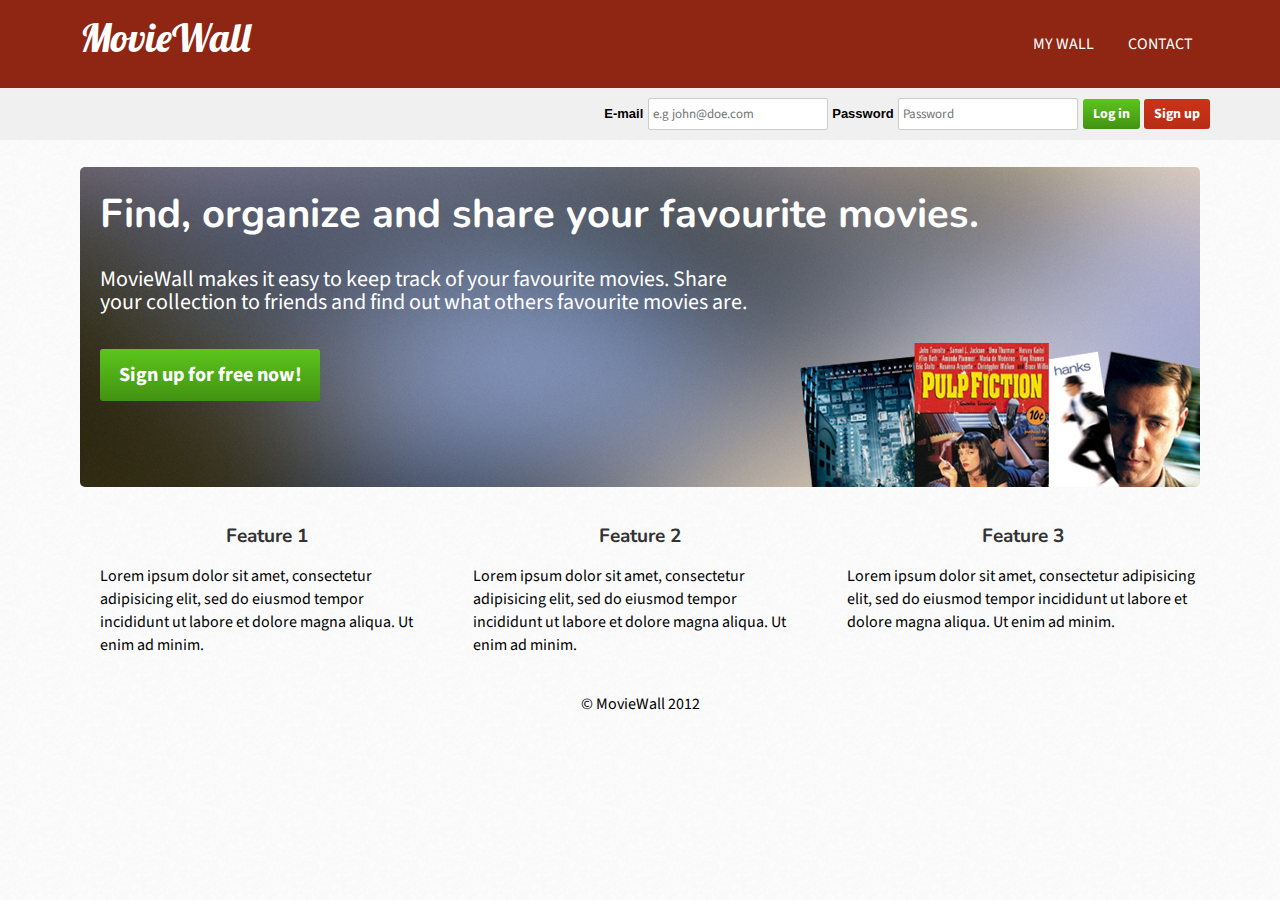
==== index.html @ 25724155 "added register" ====
<!DOCTYPE html>
<html lang="en">
	<head>
		<meta charset="utf-8">
		<title>MovieWall</title>
		<meta name="description" content="">
		<meta name="viewport" content="width=device-width">

		<link rel="apple-touch-icon-precomposed" sizes="144x144" href="img/touch/apple-touch-icon-144x144-precomposed.png">
		<link rel="apple-touch-icon-precomposed" sizes="114x114" href="img/touch/apple-touch-icon-114x114-precomposed.png">
		<link rel="apple-touch-icon-precomposed" sizes="72x72" href="img/touch/apple-touch-icon-72x72-precomposed.png">
		<link rel="apple-touch-icon-precomposed" href="img/touch/apple-touch-icon-57x57-precomposed.png">
		<link rel="shortcut icon" href="img/touch/apple-touch-icon.png">

		<link href='http://fonts.googleapis.com/css?family=Source+Sans+Pro|Lobster|Nunito' rel='stylesheet' type='text/css'>
		<link rel="stylesheet" href="css/normalize.css">
		<link rel="stylesheet" href="css/simplegrid.css" >
		<link rel="stylesheet" href="css/style.css">
		<script src="js/modernizr-2.6.1.min.js"></script>
	</head>
	<body>
		<header>

			<div class="grid header-main">
				<a class="logo" href="index.html">MovieWall</a>

				<nav>
					<ul>
						<li><a href="wall.html">My wall</a></li>
						<li><a href="contact.html">Contact</a></li>
					</ul>
				</nav>
			</div> <!--end .header-main-->

			<div class="header-sub">
				<div class="grid header-sub-inner">
					<form class="login" action="" method="post">
						<label for="username">E-mail</label>
						<input type="email" name="e-mail" placeholder="e.g john@doe.com" required="required">
						<label for="password">Password</label>
						<input type="password" name="password" placeholder="Password" required="required">
						<input class="button btn-green" name="submit" type="submit" value="Log in">
						<input class="button btn-red" name="register" type="submit" value="Sign up">
					</form>
				</div> <!--end .header-sub-->
			</div>
		</header>

		<div class="grid wrapper">

			<div class="welcome">
				<h1>Find, organize and share your favourite movies.</h1>
				<p>
					MovieWall makes it easy to keep track of your favourite movies. Share your collection to friends and find
					out what others favourite movies are.
				</p>
				<a class="button" href="register.html">Sign up for free now!</a>
			</div> <!--end .welcome-->
			
			<div class="feature-wrap grid">
				<article class="col-4-12">
					<h2>Feature 1</h2>
					<p>
						Lorem ipsum dolor sit amet, consectetur adipisicing elit, sed do eiusmod tempor incididunt ut labore et dolore magna aliqua. Ut enim ad minim.
					</p>
				</article>
				
				<article class="col-4-12">
					<h2>Feature 2</h2>
					<p>
						Lorem ipsum dolor sit amet, consectetur adipisicing elit, sed do eiusmod tempor incididunt ut labore et dolore magna aliqua. Ut enim ad minim.
					</p>
				</article>
				
				<article class="col-4-12">
					<h2>Feature 3</h2>
					<p>
						Lorem ipsum dolor sit amet, consectetur adipisicing elit, sed do eiusmod tempor incididunt ut labore et dolore magna aliqua. Ut enim ad minim.
					</p>
				</article>
			</div> <!--end .feature-wrap-->
						
			<footer>
				<p>&copy; MovieWall 2012</p>
			</footer>
		</div> <!--end .wrapper-->
	</body>
</html>
---- css/simplegrid.css ----
/*
  Simple Grid
  Learn More - http://dallasbass.com/simple-grid-a-lightweight-responsive-css-grid/
  Project Page - http://thisisdallas.github.com/Simple-Grid/
  Author - Dallas Bass
  Site - dallasbass.com
*/

*, *:after, *:before {
	-webkit-box-sizing: border-box;
	-moz-box-sizing: border-box;
	box-sizing: border-box;
}

body {
	margin: 0px;
}

[class*='col-'] {
	float: left;
	padding-right: 20px;
}

[class*='col-']:last-of-type {
	padding-right: 0px;
}

.grid {
	width: 100%;
	max-width: 1140px;
	margin: 0 auto;
	overflow: hidden;
}

.grid:after {
	content: "";
	display: table;
	clear: both;
}

.grid-pad {
	padding: 20px 0 0px 20px;
}

.grid-pad > [class*='col-']:last-of-type {
	padding-right: 20px;
}

/* Content Columns */

.col-1-1 {
	width: 100%;
}
.col-2-3, .col-8-12 {
	width: 66.66%;
}

.col-1-2, .col-6-12 {
	width: 50%;
}

.col-1-3, .col-4-12 {
	width: 33.33%;
}

.col-1-4, .col-3-12 {
	width: 25%;
}

.col-1-5 {
	width: 20%;
}

.col-1-6, .col-2-12 {
	width: 16.667%;
}

.col-1-7 {
	width: 14.28%;
}

.col-1-8 {
	width: 12.5%;
}

.col-1-9 {
	width: 11.1%;
}

.col-1-10 {
	width: 10%;
}

.col-1-11 {
	width: 9.09%;
}

.col-1-12 {
	width: 8.33%
}

/* Layout Columns */

.col-11-12 {
	width: 91.66%
}

.col-10-12 {
	width: 83.333%;
}

.col-9-12 {
	width: 75%;
}

.col-5-12 {
	width: 41.66%;
}

.col-7-12 {
	width: 58.33%
}
---- css/style.css ----
/*
  General
*/
  html {
    background: url('../img/cream_dust.png');
  }
  
  img, iframe {
    display: block;
    max-width: 100%;
    height: auto;
  }
  
  .wrapper {
    padding: 0 10px;
  }
  
  .main-content, .register {
    background-color: #fff;
    margin-top: 20px;
    padding: 0 10px;
    border-radius: 5px;
    border: 1px solid #e1e1e4;
  }
  
  .fine-print {
    font-size: 13px;
    color: #48484c;
    font-style: italic;
  }
/*
  Image replacement HTML5 Boilerplate
*/
  .ir {
      background-color: transparent;
      border: 0;
      overflow: hidden;
      /* IE 6/7 fallback */
      *text-indent: -9999px;
  }
  
  .ir:before {
      content: "";
      display: block;
      width: 0;
      height: 100%;
  }

/*
  Typography
*/
  h1, h2, h3, h4 {
    font-family: 'Nunito', Arial, sans-serif;
    color: #333333;
  }
  
  h1 {
    font-size: 36px;
  }
  
  h2 {
    font-size: 19px;
  }
  
  h3 {
    font-size: 17px;
  }
  
  p, a {
    font-family: "Source Sans Pro", Helvetica, sans-serif;
  }
  
  a {
    color: #7F94B0;
    text-decoration: none;
  }
  
  p {
    font-size: 16px;
    line-height: 23px;
  }
  
  a:hover {
    text-decoration: underline;
  }
  
  li {
    margin: 5px 0;
  }
/*
  Button
*/
  .button {
    display: block;
    padding: 5px;
    border-radius: 3px;
    color: #fff;
    font-family: "Source Sans Pro", Helvetica, sans-serif;
    font-size: 14px;
    font-weight: bold;
    text-align: center;
  }
  
  .button:hover {
    text-decoration: none;
  }
  
    
  .btn-green {
    background-image: #429212;
    background-image: -webkit-linear-gradient(bottom, #429212, #5cc51d);
    background-image: -moz-linear-gradient(bottom, #429212, #5cc51d);
    background-image: -o-linear-gradient(bottom, #429212, #5cc51d);
    background-image: -ms-linear-gradient(bottom, #429212, #5cc51d);
    background-image: linear-gradient(bottom, #429212, #5cc51d);
  }
  
 .btn-red {
    background-image: #b72d16;
    background-image: -webkit-linear-gradient(bottom, #b72d16, #cd3217);
    background-image: -moz-linear-gradient(bottom, #b72d16, #cd3217);
    background-image: -o-linear-gradient(bottom, #b72d16, #cd3217);
    background-image: -ms-linear-gradient(bottom, #b72d16, #cd3217);
    background-image: linear-gradient(bottom, #b72d16, #cd3217);
  }


/*
  Forms
*/
  form {
    margin-bottom: 20px;
  }
  
  fieldset {
    margin-bottom: 20px;
  }
  
  input[type="text"],
  input[type="password"],
  input[type="email"],
  textarea,
  select {
    border: 1px solid #ccc;
    padding: 6px 4px;
    outline: none;
    -moz-border-radius: 2px;
    -webkit-border-radius: 2px;
    border-radius: 2px;
    font-family: "Source Sans Pro", Helvetica, sans-serif;
    font-size: 13px;
    color: #777;
    margin: 0;
    width: 400px;
    max-width: 100%;
    display: block;
    margin-bottom: 20px;
    background: #fff;
  }
  
  select {
    padding: 0;
  }
  
  input[type="text"]:focus,
  input[type="password"]:focus,
  input[type="email"]:focus,
  textarea:focus {
    border: 1px solid #aaa;
    color: #444;
    -moz-box-shadow: 0 0 3px rgba(0,0,0,.2);
    -webkit-box-shadow: 0 0 3px rgba(0,0,0,.2);
    box-shadow:  0 0 3px rgba(0,0,0,.2);
  }
  
  textarea {
    min-height: 100px;
    
  }
  
  label,
  legend {
    display: block;
    margin-bottom: 5px;
    font-weight: bold;
    font-size: 13px;
  }
  
  select {
    width: 220px;
  }
  
  input[type="checkbox"] {
    display: inline;
  }
  
  input[type="submit"] {
    border: none;
  }
     
/*
  Header
*/
  header {
    background-color: #8f2513;
  }
  
  .header-main {
    padding: 5px 10px;
  }
  
  .logo {
    display: block;
    margin-top: 7px;
    font-family: "Lobster", serif;
    text-decoration: none;
    color: #fff;
    font-size: 40px;
    float: left;
  }
  
  .logo:hover {
    text-decoration: none;
  }
    
  header nav {
    float: right;
  }
  
  header nav ul {
    display: inline-block;
    vertical-align: middle;
  }
  
  header nav li {
    float: left;
    list-style: none;
    margin-right: 20px;
  }
  
  header nav li:last-child {
    margin-right: 0;
  }
  
  header nav a {
    display: block;
    border-radius: 3px;
    padding: 7px;
    color: #fff;
    text-decoration: none;
    text-transform: uppercase;
  }
  
  header nav a:hover, .active {
    background-color: #f7f2eb;
    color: #424254;
    text-decoration: none;
  }

/*
  Subheader
*/
  header .header-sub {
    background-color: #F0F0F0;
    padding: 0 10px;
  }
  
  .header-sub .login-detail {
    float: right;
    margin: 5px 5px 0 0;
    width: 210px;
  }
  
  .header-sub .login-detail img {
    float: left;
    width: 40px;
    margin-right: 5px;
  }
  
  .header-sub .login-detail a {
    margin-top: 1em;
    margin-left: 10px;
  }
  
  .header-sub .login-detail a, .header-sub .login-detail p {
    float: left;
  }
  
  .login {
    float: right;
    margin: 10px 0;
  }
  
  .login input {
    display: inline-block;
    width: 180px;
    margin-bottom: 0;
  }
  
  .login input[type="submit"] {
    width: auto;
    padding: 5px 10px;
    
  }
  
  .login label {
    display: inline-block;
  }
  
/*
  Search-bar
*/
  .search-container form {
    text-align: center;
  }
  
  .search-container input {
    border-radius: 10px;
    width: 300px;
    min-height: 25px;
    padding: 5px;
    outline: none;
    border: 1px #ccc solid;
  }
/*
  Movie grid
*/
  .movie-wrapper {
    margin-bottom: 30px;
  }
  
  .movie-wrapper article {
    width: 220px;
    margin: 0 auto;
  }
  
  .movie-wrapper .button {
    width: 100px;
    margin-top: 10px;
  }

/*
  Movie detail
*/
  .movie-info {
    margin-bottom: 20px;
    padding: 0 60px 20px 20px;
  }
  
  .movie-info img {
    float: left;
    margin-right: 20px;
  }
  
  .movie-info p {
  }
  
  .movie-info .button {
    width: 150px;
    margin-bottom: 10px;
    display: inline-block;
  }
  
  .movie-meta {
    margin-top: 50px;
    padding: 0 0 0 20px;
    border-left: 3px #b72d16 solid;
  }
  
  .movie-meta span {
    font-weight: bold;
  }
   .movie-meta ul {
     padding-left: 0;
   }
   
  .movie-meta li {
    list-style: none;
  }
  
  .movie-trailer {
    padding-left: 20px;
    margin-bottom: 20px;
  }
  
/*
  Home
*/
  .welcome {
    background: url('../img/poster.png') bottom right no-repeat, url('../img/bg_blur.jpg') no-repeat;
    margin: 20px 0 0 0;
    padding: 0 20px 10px 20px;
    border-radius: 5px;
    min-height: 320px;
  }
  
  .welcome h1 {
    color: #fff;
    padding: 20px 0 0 0px;
    font-size: 40px;
  }
  
  .welcome p {
    width: 60%;
    font-size: 22px;
    color: #fff;
  }
  
  .welcome .button {
    width: 220px;
    margin-top: 35px;
    padding: 12px;
    font-size: 20px;
    background-image: #8f2513;
    background-image: -webkit-linear-gradient(bottom, #429212, #5cc51d);
    background-image: -moz-linear-gradient(bottom, #429212, #5cc51d);
    background-image: -o-linear-gradient(bottom, #429212, #5cc51d);
    background-image: -ms-linear-gradient(bottom, #429212, #5cc51d);
    background-image: linear-gradient(bottom, #429212, #5cc51d);
  }
  
  .feature-wrap {
    margin: 20px 0;
  }
  
  .feature-wrap article {
    padding-left: 20px;
  }

  
  .feature-wrap article h2 {
    text-align: center;
  }
  
/*
  Contact
*/
  .contact-form {
    margin: 20px 0 0 0;
  }
  
  .contact-form input[type="submit"] {
    width: 200px;
  }

/*
  Register
*/
  .register {
    width: 340px;
    margin: 20px auto;
  }
/*
  Footer
*/
  footer {
    text-align: center;
  }
  
/*
  Media queries
*/
   
  @media handheld, only screen and (max-width: 930px) {
    .col-3-12 {
      width: 33.33%;
    }
  }
  
  @media handheld, only screen and (max-width: 738px) {
    .col-3-12, .col-4-12 {
      width: 50%;
    }
    
    
    .welcome {
      background:  url('../img/bg_blur.jpg') no-repeat;
    }
    
    .welcome h1 {
      font-size: 30px;
    }
    
    .welcome p {
      width: 100%;
    }
    
    .col-8-12 {
      width: 100%;
    }
    
    .movie-meta {
      border-top: 3px #b72d16 solid;
      border-left: none;
    }
    
    form.login {
      float: none;
    }
    
    .login input[type="email"],
    .login input[type="password"] {
      display: block;
      width: 70%;
      margin-bottom: 5px;
    }
  }
  
  @media handheld, only screen and (max-width: 480px) {
    .grid {
      width: 100%;
      min-width: 0;
      margin-left: 0px;
      margin-right: 0px;
    }
  
    [class*='col-'] {
      width: 100%;
      float: none;
      margin-left: 0px;
      margin-right: 0px;
      margin-top: 10px;
      margin-bottom: 10px;
      padding-left: 20px;
      padding-right: 20px;
    }
  
     .header-main nav, .header-main .logo {
      float: none;
    }
  
  
    .header-main ul {
      margin: 10px 0;
      padding: 0;
    }
  
  
    .header-sub .login-detail {
      float: none;
    }
  
    .feature-wrap article {
      padding: 0;
    }
    
    .contact-form input[value="text"] {
      width: 100%;
    }
    
    .register {
      width: 100%;
    }
  }
  
/*
  Print
*/
  @media print {
    .header-main nav, .login-detail, form,
    .login, .welcome .button, .movie-wrapper .button {
      display: none;
    }
    
    .col-3-12 {
      width: 50%;
    }
    
    .main-content {
      border: none;
    }
    
    .movie-info img {
      float: none;
    }
  }
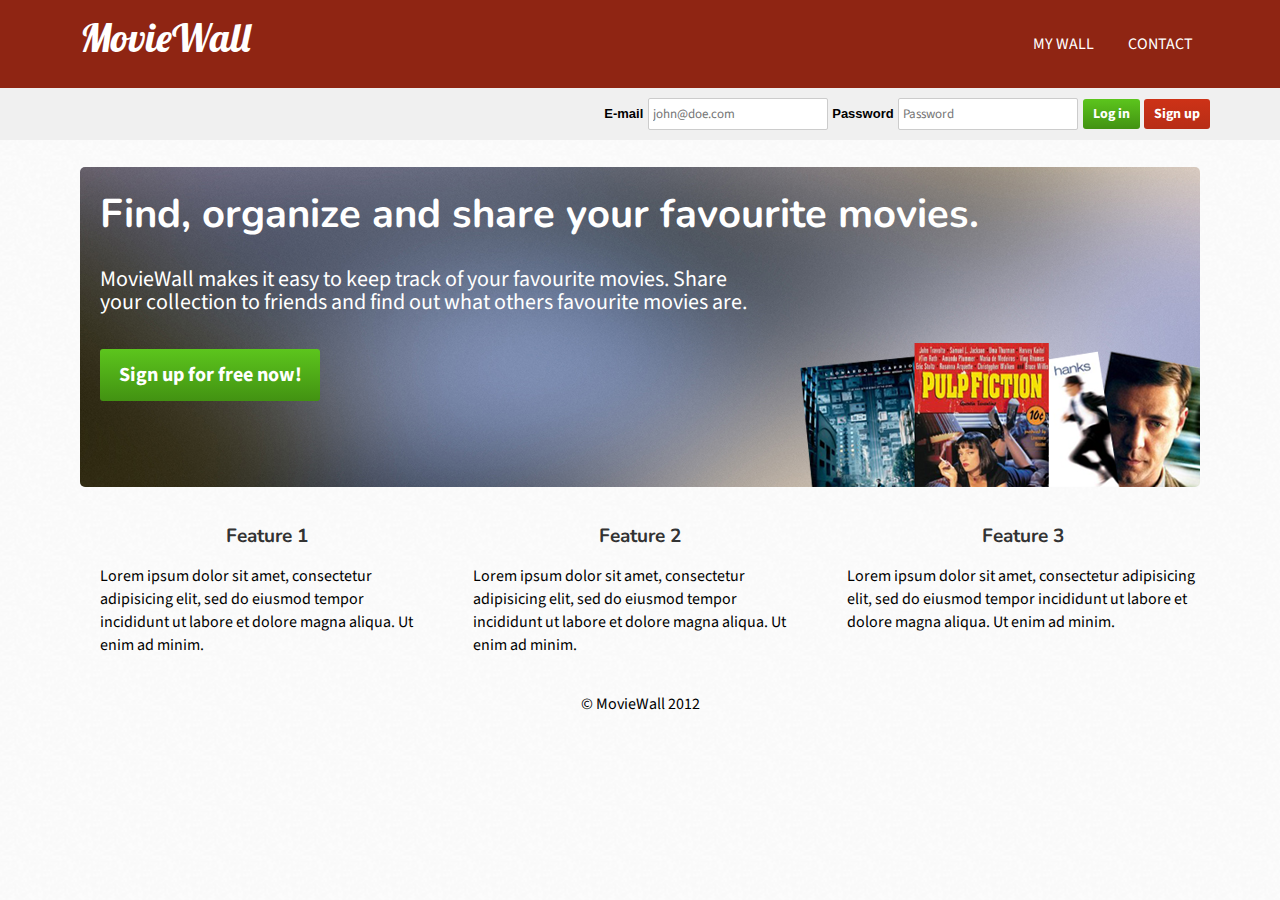
==== commit 70d6a2b0: "added favicon and apple-touch" ====
--- a/index.html
+++ b/index.html
@@ -6,16 +6,13 @@
 		<meta name="description" content="">
 		<meta name="viewport" content="width=device-width">
 
-		<link rel="apple-touch-icon-precomposed" sizes="144x144" href="img/touch/apple-touch-icon-144x144-precomposed.png">
-		<link rel="apple-touch-icon-precomposed" sizes="114x114" href="img/touch/apple-touch-icon-114x114-precomposed.png">
-		<link rel="apple-touch-icon-precomposed" sizes="72x72" href="img/touch/apple-touch-icon-72x72-precomposed.png">
-		<link rel="apple-touch-icon-precomposed" href="img/touch/apple-touch-icon-57x57-precomposed.png">
-		<link rel="shortcut icon" href="img/touch/apple-touch-icon.png">
+		<link rel="shortcut icon" href="img/apple-touch-icon.png">
+		<link href="favicon.ico" rel="favicon" type="image/x-icon">
 
 		<link href='http://fonts.googleapis.com/css?family=Source+Sans+Pro|Lobster|Nunito' rel='stylesheet' type='text/css'>
-		<link rel="stylesheet" href="css/normalize.css">
-		<link rel="stylesheet" href="css/simplegrid.css" >
-		<link rel="stylesheet" href="css/style.css">
+		<link rel="stylesheet" href="css/normalize.css" type="text/css">
+		<link rel="stylesheet" href="css/simplegrid.css" type="text/css" >
+		<link rel="stylesheet" href="css/style.css" type="text/css">
 		<script src="js/modernizr-2.6.1.min.js"></script>
 	</head>
 	<body>
@@ -34,11 +31,11 @@
 
 			<div class="header-sub">
 				<div class="grid header-sub-inner">
-					<form class="login" action="" method="post">
+					<form class="login" action="#" method="post">
 						<label for="username">E-mail</label>
-						<input type="email" name="e-mail" placeholder="e.g john@doe.com" required="required">
+						<input id="username" type="email" name="username" placeholder="john@doe.com" required="required">
 						<label for="password">Password</label>
-						<input type="password" name="password" placeholder="Password" required="required">
+						<input id="password" type="password" name="password" placeholder="Password" required="required">
 						<input class="button btn-green" name="submit" type="submit" value="Log in">
 						<input class="button btn-red" name="register" type="submit" value="Sign up">
 					</form>
--- a/css/style.css
+++ b/css/style.css
@@ -27,23 +27,6 @@
     font-size: 13px;
     color: #48484c;
     font-style: italic;
-  }
-/*
-  Image replacement HTML5 Boilerplate
-*/
-  .ir {
-      background-color: transparent;
-      border: 0;
-      overflow: hidden;
-      /* IE 6/7 fallback */
-      *text-indent: -9999px;
-  }
-  
-  .ir:before {
-      content: "";
-      display: block;
-      width: 0;
-      height: 100%;
   }
 
 /*
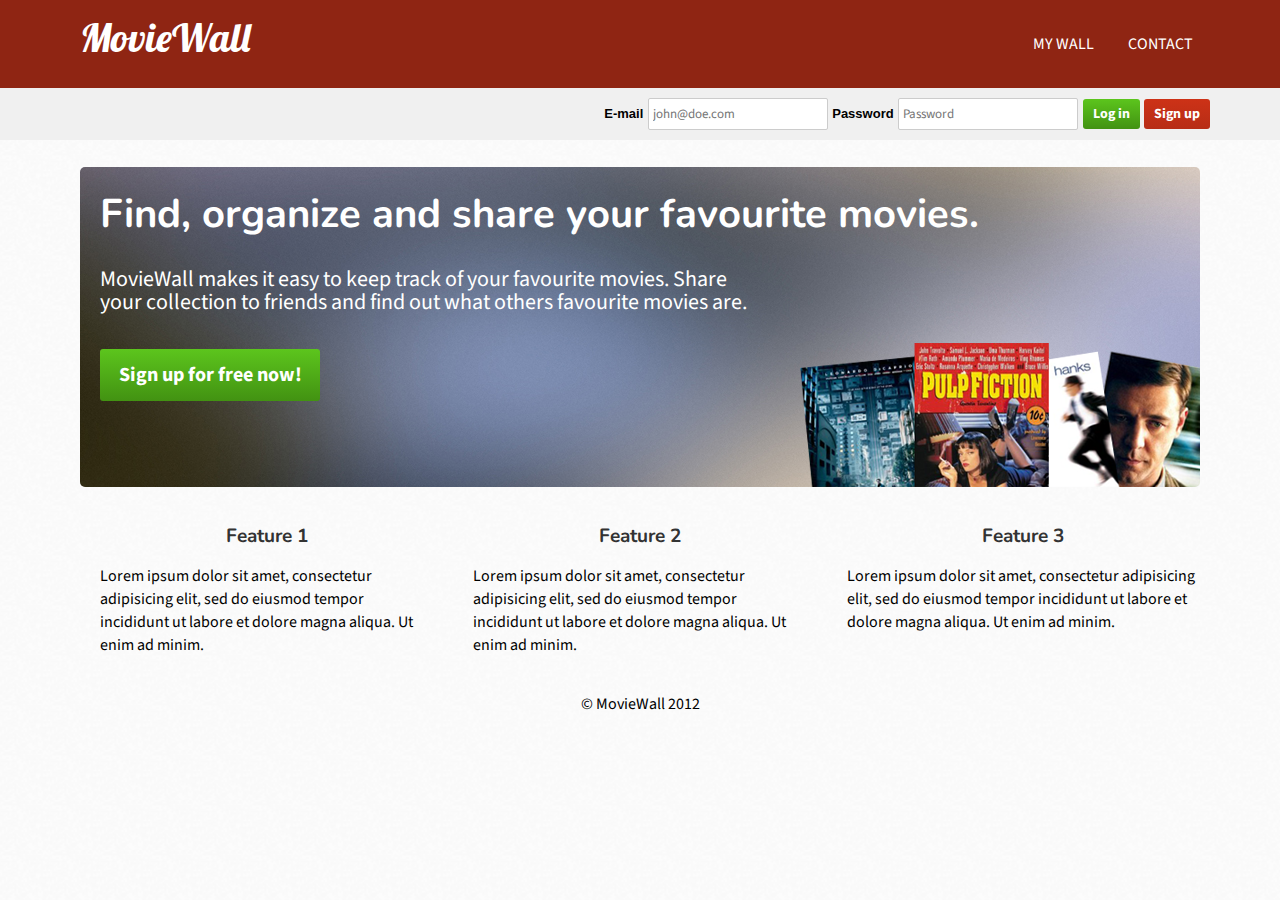
==== commit cb96e564: "changed sign up button" ====
--- a/index.html
+++ b/index.html
@@ -3,10 +3,10 @@
 	<head>
 		<meta charset="utf-8">
 		<title>MovieWall</title>
-		<meta name="description" content="">
+		<meta name="description" content="MovieWall makes it easy to find, organize and share your favourite movies.">
 		<meta name="viewport" content="width=device-width">
 
-		<link rel="shortcut icon" href="img/apple-touch-icon.png">
+		<link rel="apple-touch-icon" href="img/apple-touch-icon.png, initial-scale=1.0">
 		<link href="favicon.ico" rel="favicon" type="image/x-icon">
 
 		<link href='http://fonts.googleapis.com/css?family=Source+Sans+Pro|Lobster|Nunito' rel='stylesheet' type='text/css'>
@@ -37,7 +37,7 @@
 						<label for="password">Password</label>
 						<input id="password" type="password" name="password" placeholder="Password" required="required">
 						<input class="button btn-green" name="submit" type="submit" value="Log in">
-						<input class="button btn-red" name="register" type="submit" value="Sign up">
+						<a class="button btn-red" href="register.html">Sign up</a>
 					</form>
 				</div> <!--end .header-sub-->
 			</div>
--- a/css/style.css
+++ b/css/style.css
@@ -280,10 +280,13 @@
     margin-bottom: 0;
   }
   
-  .login input[type="submit"] {
+  .login input[type="submit"], .login .button {
     width: auto;
     padding: 5px 10px;
-    
+  }
+  
+  .login .button {
+    display: inline-block;
   }
   
   .login label {
@@ -293,17 +296,25 @@
 /*
   Search-bar
 */
-  .search-container form {
+  .search-container {
     text-align: center;
-  }
-  
-  .search-container input {
+    margin-top: 20px;
+  }
+  
+  .search-container .field {
     border-radius: 10px;
     width: 300px;
     min-height: 25px;
     padding: 5px;
     outline: none;
     border: 1px #ccc solid;
+  }
+  
+  .search-container .button {
+    display: inline-block;
+    border-radius: 0 10px 10px 0;
+    padding: 9px;
+    margin-left: -63px;
   }
 /*
   Movie grid
@@ -534,6 +545,10 @@
     .register {
       width: 100%;
     }
+    
+    .search-container .field {
+      width: 90%;
+    }
   }
   
 /*
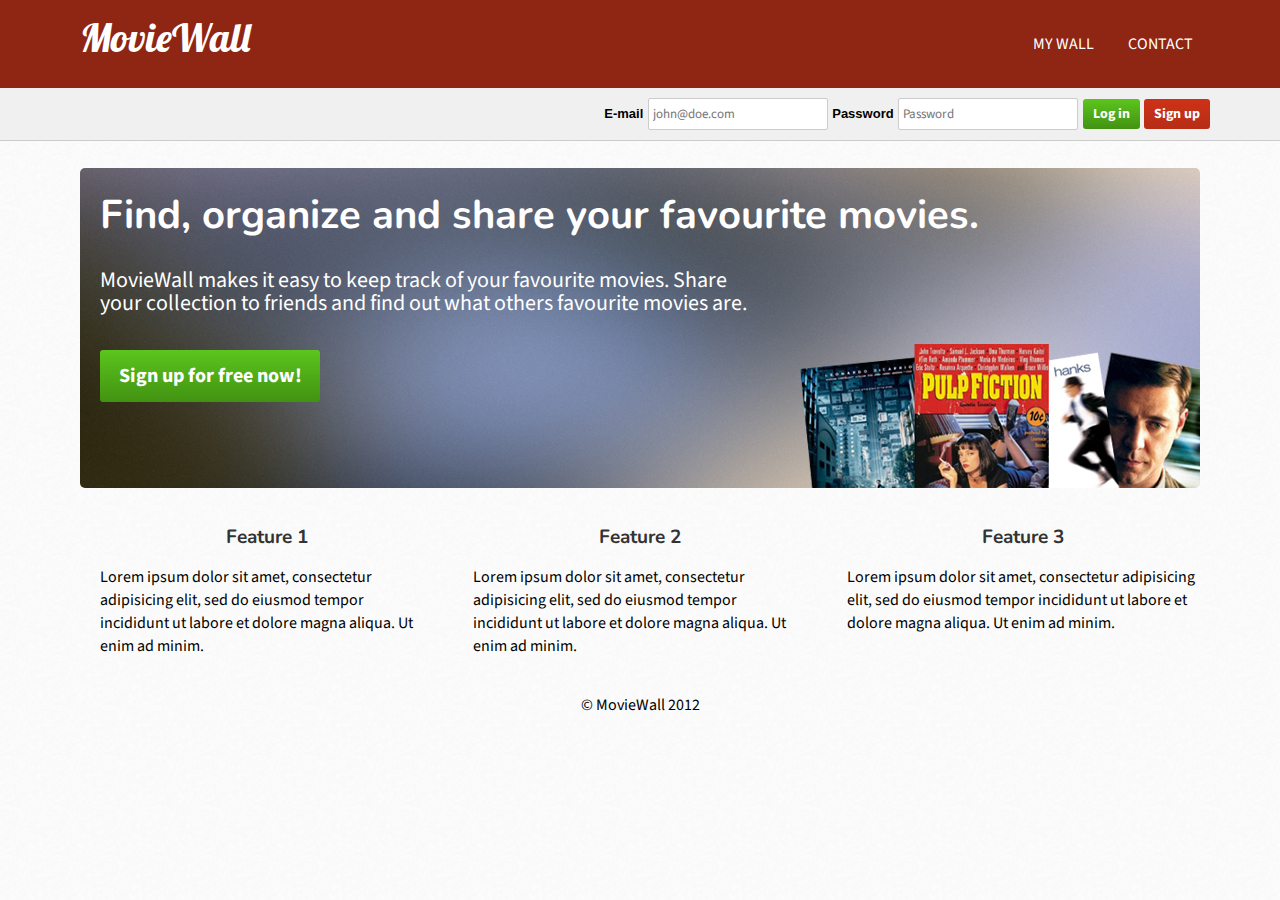
==== commit a632831a: "small fixes" ====
--- a/index.html
+++ b/index.html
@@ -4,7 +4,7 @@
 		<meta charset="utf-8">
 		<title>MovieWall</title>
 		<meta name="description" content="MovieWall makes it easy to find, organize and share your favourite movies.">
-		<meta name="viewport" content="width=device-width">
+		<meta name="viewport" content="width=device-width, initial-scale=1.0">
 
 		<link rel="apple-touch-icon" href="img/apple-touch-icon.png, initial-scale=1.0">
 		<link href="favicon.ico" rel="favicon" type="image/x-icon">
--- a/css/style.css
+++ b/css/style.css
@@ -97,6 +97,7 @@
     background-image: -ms-linear-gradient(bottom, #429212, #5cc51d);
     background-image: linear-gradient(bottom, #429212, #5cc51d);
   }
+  
   
  .btn-red {
     background-image: #b72d16;
@@ -186,6 +187,7 @@
 */
   header {
     background-color: #8f2513;
+    border-bottom: 1px #ccc solid;
   }
   
   .header-main {
@@ -444,6 +446,10 @@
     width: 340px;
     margin: 20px auto;
   }
+  
+  .register .button {
+    width: 159px;
+  }
 /*
   Footer
 */
